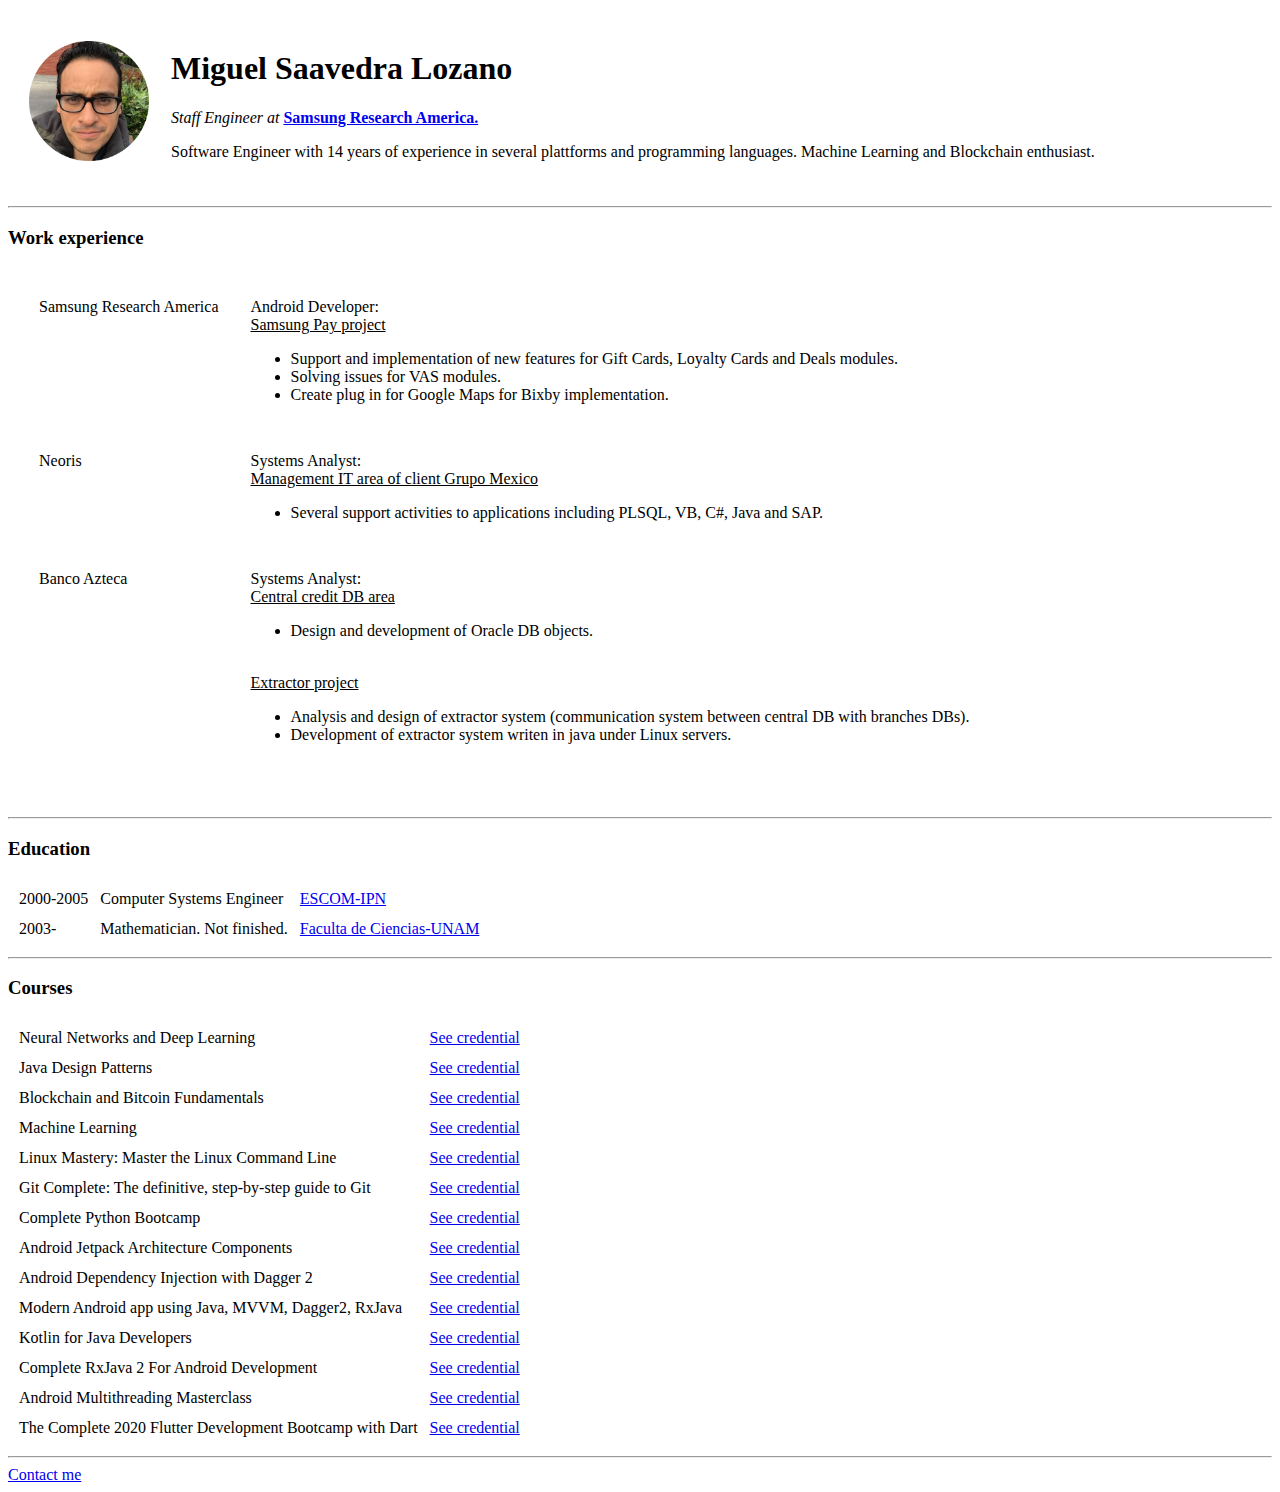
==== index.html @ 49880640 "First draft" ====
<!DOCTYPE html>
<html lang="en" dir="ltr">

<head>
  <meta charset="utf-8">
  <title>Miguel's Resume</title>
</head>

<body>
  <table cellspacing="20">
    <tr>
      <td>
        <img src="images/miguel.png" alt="Miguel profile picture" style="width:120px;height:120px;">
      </td>
      <td>
        <h1>Miguel Saavedra Lozano</h1>
        <p>
          <em>Staff Engineer at </em><strong><a href="https://www.sra.samsung.com/">Samsung Research America.</a></strong>
        </p>
        <p>
          Software Engineer with 14 years of experience in several plattforms and programming languages.
          Machine Learning and Blockchain enthusiast.
        </p>
      </td>
    </tr>
  </table>

  <hr>

  <h3>Work experience</h3>
  <table cellspacing="30">
    <tr>
      <td valign="top">Samsung Research America</td>
      <td>
        Android Developer: <br>
        <u>Samsung Pay project</u>
        <ul>
          <li>
            Support and implementation of new features for Gift Cards, Loyalty Cards and Deals modules.
          </li>
          <li>
            Solving issues for VAS modules.
          </li>
          <li>
            Create plug in for Google Maps for Bixby implementation.
          </li>
        </ul>
      </td>
    </tr>
    <tr>
      <td valign="top">Neoris</td>
      <td>
        Systems Analyst: <br>
        <u>Management IT area of client Grupo Mexico</u>
        <ul>
          <li>
            Several support activities to applications including PLSQL, VB, C#, Java and SAP.
          </li>
        </ul>
      </td>
    </tr>
    <tr>
      <td valign="top">Banco Azteca</td>
      <td>
        Systems Analyst: <br>
        <u>Central credit DB area</u>
        <ul>
          <li>
            Design and development of Oracle DB objects.
          </li>
        </ul><br>
        <u>Extractor project</u>
        <ul>
          <li>
            Analysis and design of extractor system (communication system between central DB with branches DBs).
          </li>
          <li>
            Development of extractor system writen in java under Linux servers.
          </li>
        </ul><br>
      </td>
    </tr>
  </table>

  <hr/>

  <h3>Education</h3>
  <table cellspacing="10">
    <tr>
      <td>2000-2005</td><td>Computer Systems Engineer</td><td><a href="http://www.escom.ipn.mx/">ESCOM-IPN</a></td>
    </tr>
    <tr>
      <td>2003-</td><td>Mathematician. Not finished.</td><td><a href="http://www.fciencias.unam.mx/">Faculta de Ciencias-UNAM</a></td>
    </tr>
  </table>

  <hr>

  <h3>Courses</h3>
  <table cellspacing="10">
    <tr><td>Neural Networks and Deep Learning</td><td><a href="https://www.coursera.org/account/accomplishments/verify/TNMU2JEC2VQM">See credential</a></td></tr>
    <tr><td>Java Design Patterns</td><td><a href="https://udemy-certificate.s3.amazonaws.com/pdf/UC-WS86UDZ0.pdf">See credential</a></td></tr>
    <tr><td>Blockchain and Bitcoin Fundamentals</td><td><a href="https://www.udemy.com/certificate/UC-KIC27U3J/">See credential</a></td></tr>
    <tr><td>Machine Learning</td><td><a href="https://www.coursera.org/account/accomplishments/certificate/KNGZR6563VWY?utm_medium=certificate&utm_source=link&utm_campaign=copybutton_certificate">See credential</a></td></tr>
    <tr><td>Linux Mastery: Master the Linux Command Line</td><td><a href="https://www.udemy.com/certificate/UC-O16TPFQ1/">See credential</a></td></tr>
    <tr><td>Git Complete: The definitive, step-by-step guide to Git</td><td><a href="https://www.udemy.com/certificate/UC-V1JEX31W/">See credential</a></td></tr>
    <tr><td>Complete Python Bootcamp</td><td><a href="https://www.udemy.com/certificate/UC-7ADQ5XRW/">See credential</a></td></tr>
    <tr><td>Android Jetpack Architecture Components</td><td><a href="https://www.udemy.com/certificate/UC-8T5FN79U/">See credential</a></td></tr>
    <tr><td>Android Dependency Injection with Dagger 2</td><td><a href="https://www.udemy.com/certificate/UC-O5BT0SS1/">See credential</a></td></tr>
    <tr><td>Modern Android app using Java, MVVM, Dagger2, RxJava</td><td><a href="https://www.udemy.com/certificate/UC-KT313JOC/">See credential</a></td></tr>
    <tr><td>Kotlin for Java Developers</td><td><a href="https://www.udemy.com/certificate/UC-bb52debe-6d8c-493a-adbc-afa854a5480b/">See credential</a></td></tr>
    <tr><td>Complete RxJava 2 For Android Development</td><td><a href="https://www.udemy.com/certificate/UC-AWZ2C9GV/">See credential</a></td></tr>
    <tr><td>Android Multithreading Masterclass</td><td><a href="https://www.udemy.com/certificate/UC-189bb099-e12d-4d05-8474-eaeec9b1aba4/">See credential</a></td></tr>
    <tr><td>The Complete 2020 Flutter Development Bootcamp with Dart</td><td><a href="https://www.udemy.com/certificate/UC-30f84e48-cefc-4e12-8887-6819f4c3a4ce/">See credential</a></td></tr>
  </table>
  <hr>
  <a href="contact-me.html">Contact me</a>
</body>

</html>
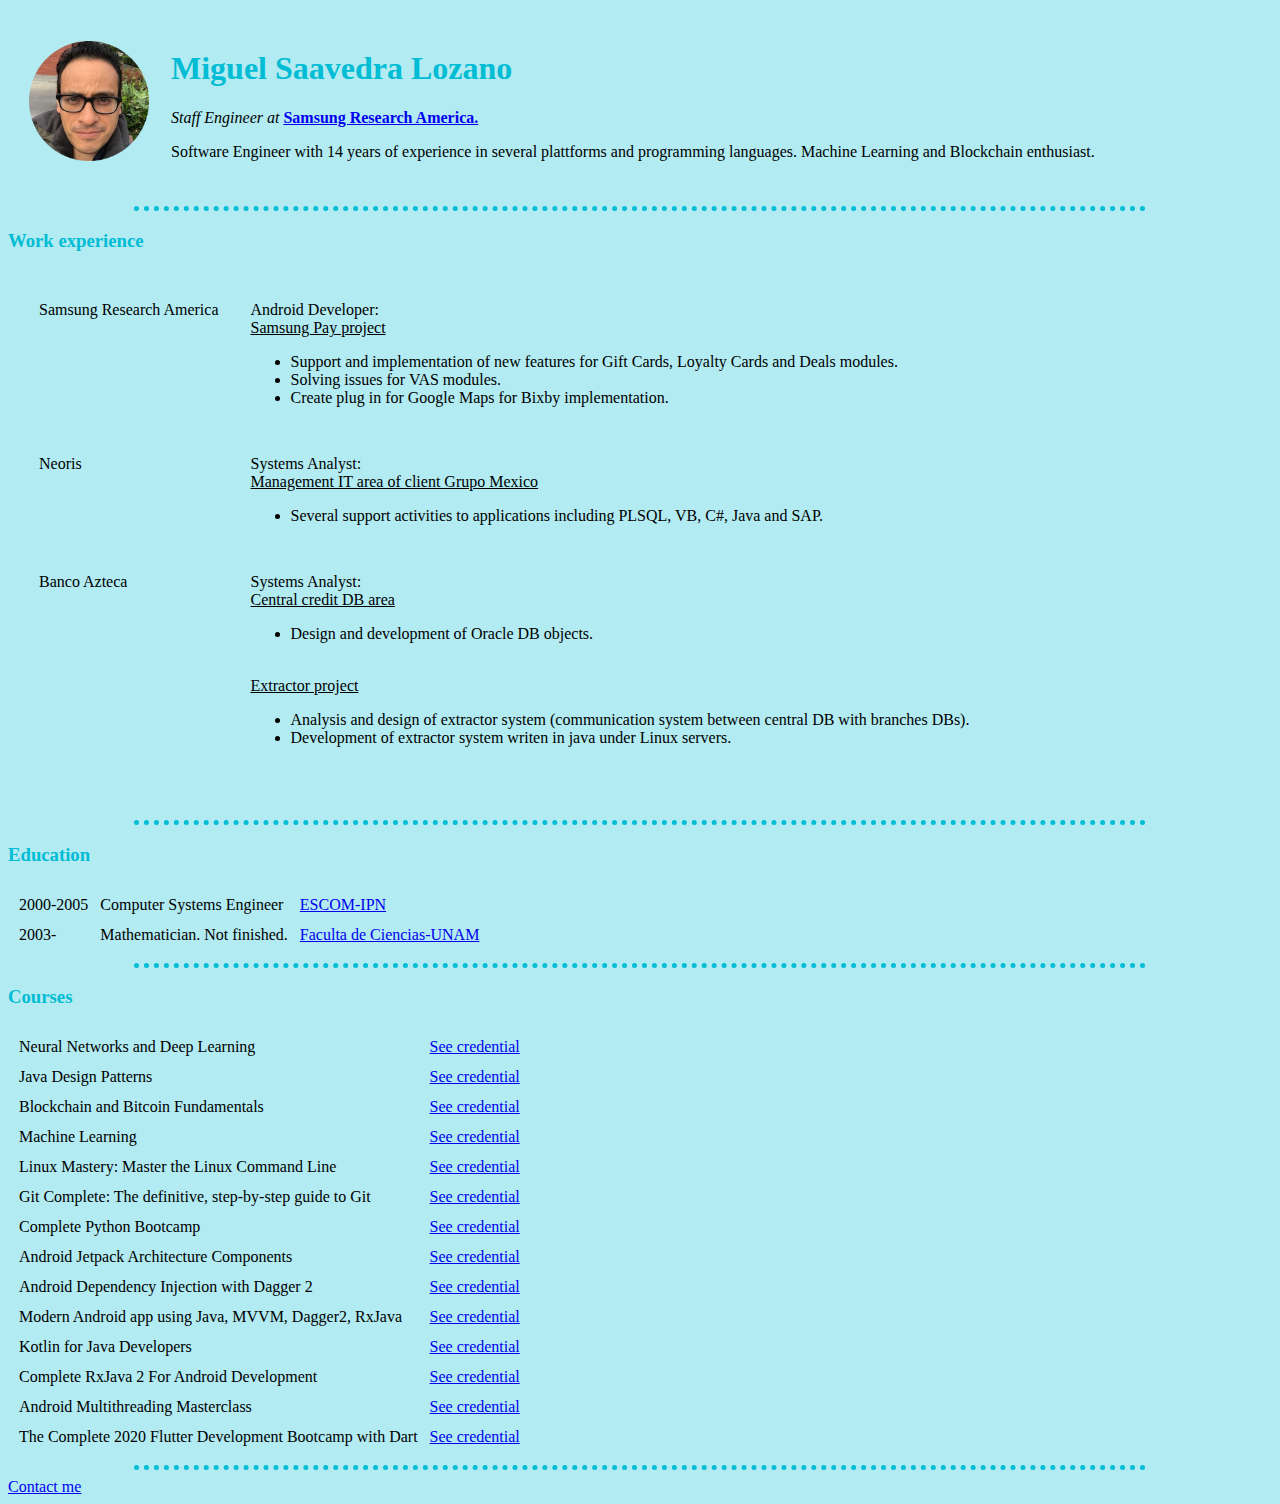
==== commit bea90e3f: "Implementing simple CSS" ====
--- a/index.html
+++ b/index.html
@@ -4,6 +4,7 @@
 <head>
   <meta charset="utf-8">
   <title>Miguel's Resume</title>
+  <link rel="stylesheet" href="css/styles.css">
 </head>
 
 <body>
--- a/css/styles.css
+++ b/css/styles.css
@@ -0,0 +1,18 @@
+body {
+  background-color: #b2ebf2;
+}
+hr {
+  border-style: none;
+  border-top-style: dotted;
+  border-color: #00bcd4;
+  border-width: 5px;
+  width: 80%;
+}
+
+h1 {
+  color: #00bcd4;
+}
+
+h3 {
+  color: #00bcd4;
+}
